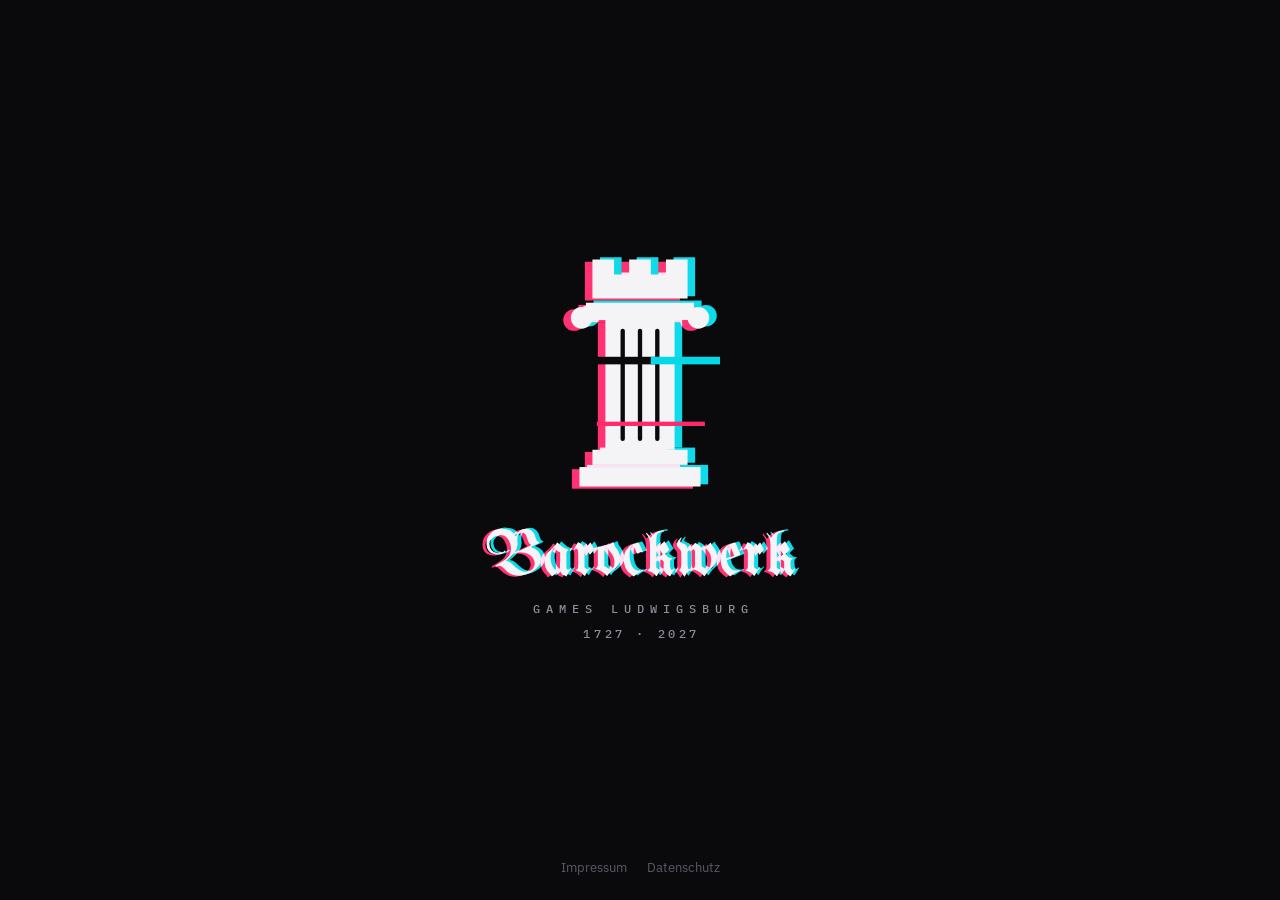
==== index.html @ cdee086d "Deploy 91ca201000a7b10483d7aea59d27f00b7362d7d7 barockwerk/website-src@91ca201000a7b10483d7aea59d27f" ====
<!DOCTYPE html><html lang="de"><head><meta charset="utf-8"><meta name="viewport" content="width=device-width, initial-scale=1"><title>Barockwerk · Strategie mit Schnörkel</title><meta name="description" content="Barockwerk ist ein Indie-Studio aus Ludwigsburg für rundenbasierte Hex-Strategie."><link rel="canonical" href="https://barockwerk.de/"><link rel="icon" href="/favicon.svg" type="image/svg+xml"><link rel="alternate" type="application/rss+xml" title="Barockwerk Devlog" href="/devlog/rss.xml"><meta name="theme-color" content="#0A0A0C"><meta name="robots" content="noindex"><link rel="stylesheet" href="/_astro/Base.qa3PX9eQ.css"><style>.wortmarke[data-astro-cid-2m2lo2xj]{width:auto;display:block;overflow:visible}.seite[data-astro-cid-lcdefpme]{grid-template-rows:1fr auto;min-height:100svh;display:grid}.buehne[data-astro-cid-lcdefpme]{place-items:center;padding:72px 16px 48px;display:grid}.logo[data-astro-cid-lcdefpme]{flex-direction:column;align-items:center;gap:18px;display:flex}.turm[data-astro-cid-lcdefpme]{width:clamp(110px,32vw,160px);height:auto}.titel[data-astro-cid-lcdefpme]{margin:0;padding-block:6px}.games[data-astro-cid-lcdefpme],.jahre[data-astro-cid-lcdefpme]{letter-spacing:.5em;color:var(--rauchgrau);margin-right:-.5em;font-size:12px}.jahre[data-astro-cid-lcdefpme]{letter-spacing:.3em;margin-top:-8px;margin-right:-.3em}.rechtliches[data-astro-cid-lcdefpme]{justify-content:center;gap:20px;padding:0 16px 24px;font-size:13px;display:flex}.rechtliches[data-astro-cid-lcdefpme] a[data-astro-cid-lcdefpme]{color:#5a5a66;text-decoration:none}.rechtliches[data-astro-cid-lcdefpme] a[data-astro-cid-lcdefpme]:hover{color:var(--rauchgrau)}
</style></head><body><div class="seite" data-astro-cid-lcdefpme><main class="buehne" data-astro-cid-lcdefpme><div class="logo" data-astro-cid-lcdefpme><svg class="turm" width="160" height="262" viewBox="-74 -126 148 242" aria-hidden="true"><defs><g id="turm-primaer"><path d="M-44,-110 h20 v14 h14 v-14 h20 v14 h14 v-14 h20 v36 h-88 z"></path><rect x="-50" y="-70" width="100" height="16"></rect><circle cx="-54" cy="-56" r="10"></circle><circle cx="54" cy="-56" r="10"></circle><rect x="-32" y="-54" width="64" height="120"></rect><rect x="-44" y="66" width="88" height="14"></rect><rect x="-56" y="82" width="112" height="18"></rect></g></defs><use href="#turm-primaer" fill="#FF2A6D" transform="translate(-7 2)" style="mix-blend-mode: screen"></use><use href="#turm-primaer" fill="#05D9E8" transform="translate(7 -2)" style="mix-blend-mode: screen"></use><use href="#turm-primaer" fill="#F4F4F6"></use><path d="M-16,-44 V56 M0,-44 V56 M16,-44 V56" stroke="#0A0A0C" stroke-width="4" stroke-linecap="round"></path><rect x="-74" y="-20" width="90" height="7" fill="#0A0A0C"></rect><rect x="10" y="-20" width="64" height="7" fill="#05D9E8"></rect><rect x="-40" y="40" width="100" height="4" fill="#FF2A6D"></rect></svg><h1 class="titel" data-astro-cid-lcdefpme><svg class="wortmarke" viewBox="-20 -1502 9944 1571" style="height: calc(clamp(44px, 14vw, 64px) * 0.76708984375); aspect-ratio: 9944 / 1571" role="img" aria-label="Barockwerk" data-astro-cid-2m2lo2xj><defs data-astro-cid-2m2lo2xj><g id="wortmarke-pfade" transform="scale(1 -1)" data-astro-cid-2m2lo2xj><path d="M387 286Q378 281 368.5 276.5Q359 272 352 269Q346 266 342 266Q320 266 320 289Q320 301 331 308Q489 395 651.5 519.0Q814 643 813 857Q812 991 723.0 1133.0Q634 1275 453 1275Q330 1275 225.0 1188.5Q120 1102 120 995Q120 884 184.0 801.0Q248 718 389 697Q502 694 571 744Q580 751 592.5 765.5Q605 780 617 780Q632 780 636.0 767.0Q640 754 631 745Q608 720 566 694Q500 652 415 652Q188 649 101.0 763.5Q14 878 31.0 1058.0Q48 1238 195.5 1364.0Q343 1490 536 1482Q701 1475 800.0 1411.0Q899 1347 951 1250Q956 1239 967 1241Q979 1241 981 1253Q1009 1354 1086.5 1416.0Q1164 1478 1284 1478Q1399 1478 1485.0 1404.5Q1571 1331 1610 1166Q1639 1057 1691 1059Q1712 1059 1715.5 1042.5Q1719 1026 1699 1016L1473 911Q1462 905 1464 894Q1465 883 1477 880Q1596 853 1686.5 750.5Q1777 648 1777 501Q1773 270 1473 93Q1308 -3 1155.0 -20.0Q1002 -37 867 10Q713 64 603.5 191.5Q494 319 387 286ZM1049 758 1439 942Q1448 949 1448 956Q1448 966 1440 971Q1372 1011 1338 1144Q1311 1242 1270.0 1303.0Q1229 1364 1150 1356Q1044 1332 1025.5 1242.0Q1007 1152 1020 1037Q1042 852 916.0 702.5Q790 553 649 449Q739 450 836 357Q904 290 977.5 233.0Q1051 176 1133 138Q1236 89 1339.0 100.5Q1442 112 1516 208Q1570 278 1571.5 371.5Q1573 465 1501.5 560.0Q1430 655 1323.5 690.0Q1217 725 1058 715Q1036 714 1032.5 731.5Q1029 749 1049 758Z" data-astro-cid-2m2lo2xj></path><path d="M2364 141Q2313 102 2252.0 55.5Q2191 9 2139 -30Q2121 -44 2110.5 -42.0Q2100 -40 2102 -24Q2102 -3 2040 56Q1877 209 1883 454Q1889 664 2078 809Q2136 853 2186.5 902.0Q2237 951 2276 1021Q2292 1052 2320 1023Q2472 851 2624 820Q2672 811 2634 782Q2587 748 2583 698V696L2586 239Q2586 193 2619.5 176.0Q2653 159 2692 202Q2707 219 2720.5 210.5Q2734 202 2721 180Q2685 126 2651.5 74.0Q2618 22 2595 -34L2594 -35Q2580 -58 2560 -35Q2549 -23 2534 -19Q2420 6 2390 132Q2388 138 2380 144Q2371 145 2364 141ZM2375 730Q2313 747 2230 826Q2190 874 2166 835Q2060 677 2083 486Q2115 213 2275 149Q2276 149 2277 148Q2318 135 2376 197Q2380 203 2380 208Q2379 223 2379 255L2388 714Q2388 726 2375 730Z" data-astro-cid-2m2lo2xj></path><path d="M3165 750 3164 265Q3164 233 3180 224L3252 182Q3275 168 3322 231Q3332 244 3347.0 236.5Q3362 229 3347 211Q3242 94 3186 -19Q3169 -42 3149 -19Q3093 46 3044.5 80.0Q2996 114 2902 136Q2884 141 2884.0 152.0Q2884 163 2897 168Q2964 179 2963 283V706Q2963 808 2925 831Q2881 860 2853 810Q2842 789 2828.0 800.0Q2814 811 2829 835Q2858 881 2884.5 929.0Q2911 977 2939 1025Q2956 1055 2984 1036Q3131 965 3160 856Q3163 846 3172.0 843.5Q3181 841 3188 850L3342 1027Q3348 1033 3356.0 1032.5Q3364 1032 3369 1024L3474 823Q3478 814 3472 806L3352 662Q3345 655 3336.5 656.0Q3328 657 3325 665L3244 815Q3240 821 3231.5 822.5Q3223 824 3216 817L3169 760Q3165 756 3165 750Z" data-astro-cid-2m2lo2xj></path><path d="M3904 -18Q3889 -43 3867 -18Q3757 119 3533 188Q3515 193 3515.5 204.0Q3516 215 3527 220Q3591 242 3591 353L3588 863Q3588 874 3586.0 880.5Q3584 887 3587.5 892.5Q3591 898 3601 899Q3867 921 4074 1044Q4083 1049 4090.5 1047.0Q4098 1045 4099 1033Q4116 925 4205 821Q4254 761 4286.5 657.0Q4319 553 4312 484Q4302 403 4259.0 338.5Q4216 274 4161 220Q4096 156 4021.0 112.0Q3946 68 3904 -18ZM3795 876 3799 300Q3799 285 3811 279L3988 169Q4014 152 4036 179Q4131 281 4122 424Q4120 513 4087.5 583.0Q4055 653 4007 707Q3929 786 3888 903Q3886 908 3879.0 911.5Q3872 915 3866 912Q3836 901 3806 893Q3795 889 3795 876Z" data-astro-cid-2m2lo2xj></path><path d="M4703 -29Q4701 -5 4677.5 7.0Q4654 19 4638 31Q4523 109 4475.5 221.5Q4428 334 4422 460Q4410 745 4576 894Q4635 947 4712.0 980.5Q4789 1014 4870 1035Q4892 1039 4907 1010L5024 774Q5038 745 5017 741Q4943 730 4882 689Q4854 671 4836 707L4732 923Q4722 944 4696 929Q4630 890 4612.0 743.0Q4594 596 4620 473Q4667 242 4783.0 177.0Q4899 112 5015 157Q5030 164 5038 155Q5046 142 5033 136Q4952 95 4878.5 52.0Q4805 9 4747 -38Q4738 -44 4720.5 -42.0Q4703 -40 4703 -29Z" data-astro-cid-2m2lo2xj></path><path d="M5141 1314Q5128 1328 5140.5 1341.0Q5153 1354 5172 1336Q5195 1308 5219.5 1276.0Q5244 1244 5261 1210Q5266 1200 5275.5 1200.0Q5285 1200 5290 1208Q5349 1308 5454.0 1369.5Q5559 1431 5681 1427Q5704 1426 5705.0 1407.5Q5706 1389 5681 1389Q5582 1389 5522.5 1332.0Q5463 1275 5463 1124L5462 258Q5462 226 5477 217L5549 176Q5574 167 5618 224Q5629 239 5645.0 230.5Q5661 222 5644 204Q5539 87 5483 -26Q5471 -47 5447 -26Q5398 37 5346.0 73.5Q5294 110 5200 129Q5184 131 5183.5 143.5Q5183 156 5194 161Q5219 170 5239.5 194.5Q5260 219 5260 276L5259 948Q5259 1092 5228.0 1175.0Q5197 1258 5141 1314Z" data-astro-cid-2m2lo2xj></path><path d="M5418,869 L5458,869 L5495,858 L5703,1061 Q5711,1068 5732,1067 Q5739,1058 5739,1058 L5881,826 Q5886,816 5878,807 L5716,641 Q5707,633 5684,636 L5570,817 Q5565,824 5542,828 L5533,820 L5464,754 L5418,754Z" data-astro-cid-2m2lo2xj></path><path d="M5434,512 L5459,512 Q5461,501 5477,497 Q5485,503 5485,503 Q5540,549 5656,651 Q5677,694 5677,694 Q5688,720 5713,693 Q5773,630 5858,556 Q5960,538 5960,538 Q5978,534 5979,511 Q5966,507 5966,507 Q5940,497 5900,448 Q5900,391 5900,391 L5900,285 L5698,285 L5698,410 Q5698,440 5683,449 L5597,521 Q5586,529 5574,522 L5470,441 L5434,441Z" data-astro-cid-2m2lo2xj></path><path d="M5900,300 Q5900,196 5938,173 Q5982,146 6009,195 Q6020,214 6049,193 Q6034,169 6034,169 Q6004,122 5951,27 Q5924,-20 5924,-20 Q5906,-48 5879,-33 Q5697,55 5697,228 L5698,300Z" data-astro-cid-2m2lo2xj></path><path d="M6920 849Q6981 882 7054.5 927.0Q7128 972 7176 1018Q7211 1055 7218 1005Q7222 968 7249.5 939.0Q7277 910 7299 882Q7417 729 7406 563Q7395 389 7292 284Q7249 239 7197.0 197.5Q7145 156 7098.0 98.0Q7051 40 7017 -27Q7004 -54 6980 -27Q6872 109 6645 179Q6630 186 6630.0 196.5Q6630 207 6640 211Q6704 233 6703 344Q6703 443 6700.5 542.5Q6698 642 6701 741V742Q6699 773 6669 810Q6622 872 6574 834L6466 752Q6460 746 6460 738Q6460 642 6461.0 545.5Q6462 449 6462 353Q6462 195 6524 167Q6530 162 6530.0 153.5Q6530 145 6524 141Q6426 70 6376 -40Q6369 -50 6361.0 -49.0Q6353 -48 6347 -40Q6292 71 6196 140Q6188 144 6188.0 153.0Q6188 162 6196 167Q6261 197 6261 353V539Q6261 632 6258 725Q6257 770 6235.5 794.0Q6214 818 6193 836Q6103 911 6118.5 1001.5Q6134 1092 6236 1186Q6255 1204 6268.0 1194.0Q6281 1184 6267 1170Q6223 1124 6227.5 1080.5Q6232 1037 6300 1017Q6393 988 6423.0 939.0Q6453 890 6458 826Q6458 815 6466.0 810.5Q6474 806 6485 814Q6536 857 6598.0 911.0Q6660 965 6683 1004Q6699 1033 6728 1016Q6728 1015 6730 1015Q6862 949 6897 858Q6900 849 6906.0 847.0Q6912 845 6920 849ZM6910 639Q6911 407 6912 291Q6912 276 6924 270L7078 178Q7103 165 7119 182L7137 201Q7220 322 7220 495Q7220 594 7179.0 675.5Q7138 757 7071 832Q7035 871 6958 836Q6943 829 6919 816Q6909 812 6911 800Q6911 772 6910 639Z" data-astro-cid-2m2lo2xj></path><path d="M7800 -28Q7798 -4 7774.5 8.0Q7751 20 7735 32Q7620 110 7572.5 222.5Q7525 335 7519 461Q7507 746 7673 895Q7732 948 7809.0 981.5Q7886 1015 7967 1036Q7992 1041 8004 1011L8148 673Q8158 646 8141 639H8139L7729 480Q7717 474 7719 461Q7768 239 7883.0 176.5Q7998 114 8112 158Q8132 167 8137.5 155.0Q8143 143 8130 137Q8049 96 7975.5 53.0Q7902 10 7844 -37Q7835 -43 7817.5 -41.0Q7800 -39 7800 -28ZM7707 537Q7708 529 7714.0 524.5Q7720 520 7729 524L7942 604Q7957 610 7951 625L7829 924Q7820 946 7793 930Q7735 896 7714.0 775.0Q7693 654 7707 537Z" data-astro-cid-2m2lo2xj></path><path d="M8593 750 8592 265Q8592 233 8608 224L8680 182Q8703 168 8750 231Q8760 244 8775.0 236.5Q8790 229 8775 211Q8670 94 8614 -19Q8597 -42 8577 -19Q8521 46 8472.5 80.0Q8424 114 8330 136Q8312 141 8312.0 152.0Q8312 163 8325 168Q8392 179 8391 283V706Q8391 808 8353 831Q8309 860 8281 810Q8270 789 8256.0 800.0Q8242 811 8257 835Q8286 881 8312.5 929.0Q8339 977 8367 1025Q8384 1055 8412 1036Q8559 965 8588 856Q8591 846 8600.0 843.5Q8609 841 8616 850L8770 1027Q8776 1033 8784.0 1032.5Q8792 1032 8797 1024L8902 823Q8906 814 8900 806L8780 662Q8773 655 8764.5 656.0Q8756 657 8753 665L8672 815Q8668 821 8659.5 822.5Q8651 824 8644 817L8597 760Q8593 756 8593 750Z" data-astro-cid-2m2lo2xj></path><path d="M8996 1314Q8983 1328 8995.5 1341.0Q9008 1354 9027 1336Q9050 1308 9074.5 1276.0Q9099 1244 9116 1210Q9121 1200 9130.5 1200.0Q9140 1200 9145 1208Q9204 1308 9309.0 1369.5Q9414 1431 9536 1427Q9559 1426 9560.0 1407.5Q9561 1389 9536 1389Q9437 1389 9377.5 1332.0Q9318 1275 9318 1124L9317 258Q9317 226 9332 217L9404 176Q9429 167 9473 224Q9484 239 9500.0 230.5Q9516 222 9499 204Q9394 87 9338 -26Q9326 -47 9302 -26Q9253 37 9201.0 73.5Q9149 110 9055 129Q9039 131 9038.5 143.5Q9038 156 9049 161Q9074 170 9094.5 194.5Q9115 219 9115 276L9114 948Q9114 1092 9083.0 1175.0Q9052 1258 8996 1314Z" data-astro-cid-2m2lo2xj></path><path d="M9273,869 L9313,869 L9350,858 L9558,1061 Q9566,1068 9587,1067 Q9594,1058 9594,1058 L9736,826 Q9741,816 9733,807 L9571,641 Q9562,633 9539,636 L9425,817 Q9420,824 9397,828 L9388,820 L9319,754 L9273,754Z" data-astro-cid-2m2lo2xj></path><path d="M9289,512 L9314,512 Q9316,501 9332,497 Q9340,503 9340,503 Q9395,549 9511,651 Q9532,694 9532,694 Q9543,720 9568,693 Q9628,630 9713,556 Q9815,538 9815,538 Q9833,534 9834,511 Q9821,507 9821,507 Q9795,497 9755,448 Q9755,391 9755,391 L9755,285 L9553,285 L9553,410 Q9553,440 9538,449 L9452,521 Q9441,529 9429,522 L9325,441 L9289,441Z" data-astro-cid-2m2lo2xj></path><path d="M9755,300 Q9755,196 9793,173 Q9837,146 9864,195 Q9875,214 9904,193 Q9889,169 9889,169 Q9859,122 9806,27 Q9779,-20 9779,-20 Q9761,-48 9734,-33 Q9552,55 9552,228 L9553,300Z" data-astro-cid-2m2lo2xj></path></g></defs><use href="#wortmarke-pfade" fill="#FF2A6D" x="-128" y="32" style="mix-blend-mode: screen" data-astro-cid-2m2lo2xj></use><use href="#wortmarke-pfade" fill="#05D9E8" x="128" y="-32" style="mix-blend-mode: screen" data-astro-cid-2m2lo2xj></use><use href="#wortmarke-pfade" fill="#F4F4F6" data-astro-cid-2m2lo2xj></use></svg><span class="sr-only" data-astro-cid-lcdefpme>Games Ludwigsburg</span></h1><div class="ui games" aria-hidden="true" data-astro-cid-lcdefpme>Games Ludwigsburg</div><div class="ui jahre" data-astro-cid-lcdefpme>1727 · 2027</div></div></main><footer class="rechtliches" data-astro-cid-lcdefpme><a href="https://chartmann.com/impressum" data-astro-cid-lcdefpme>Impressum</a><a href="https://chartmann.com/datenschutz" data-astro-cid-lcdefpme>Datenschutz</a></footer></div></body></html>
---- _astro/Base.qa3PX9eQ.css ----
@font-face{font-family:IBM Plex Sans;font-style:normal;font-display:swap;font-weight:400;src:url(/_astro/ibm-plex-sans-latin-400-normal.CDDApCn2.woff2)format("woff2"),url(/_astro/ibm-plex-sans-latin-400-normal.CYLoc0-x.woff)format("woff")}@font-face{font-family:IBM Plex Sans;font-style:normal;font-display:swap;font-weight:400;src:url(/_astro/ibm-plex-sans-latin-ext-400-normal.C5H60-Va.woff2)format("woff2"),url(/_astro/ibm-plex-sans-latin-ext-400-normal.RBey6euL.woff)format("woff")}@font-face{font-family:IBM Plex Sans;font-style:normal;font-display:swap;font-weight:600;src:url(/_astro/ibm-plex-sans-latin-600-normal.CuJfVYMP.woff2)format("woff2"),url(/_astro/ibm-plex-sans-latin-600-normal.Cu4Hd6ag.woff)format("woff")}@font-face{font-family:IBM Plex Sans;font-style:normal;font-display:swap;font-weight:600;src:url(/_astro/ibm-plex-sans-latin-ext-600-normal.DOrvGEcy.woff2)format("woff2"),url(/_astro/ibm-plex-sans-latin-ext-600-normal.DIrixKbi.woff)format("woff")}@font-face{font-family:IBM Plex Mono;font-style:normal;font-display:swap;font-weight:500;src:url(/_astro/ibm-plex-mono-latin-500-normal.DSY6xOcd.woff2)format("woff2"),url(/_astro/ibm-plex-mono-latin-500-normal.CB9ihrfo.woff)format("woff")}@font-face{font-family:IBM Plex Mono;font-style:normal;font-display:swap;font-weight:500;src:url(/_astro/ibm-plex-mono-latin-ext-500-normal.CAhNIIs5.woff2)format("woff2"),url(/_astro/ibm-plex-mono-latin-ext-500-normal.CZ70TYgx.woff)format("woff")}@font-face{font-family:UnifrakturMaguntia;font-style:normal;font-display:swap;font-weight:400;src:url(/_astro/unifrakturmaguntia-latin-400-normal.ColWi6tl.woff2)format("woff2"),url(/_astro/unifrakturmaguntia-latin-400-normal.BmHZTSVP.woff)format("woff")}:root{--nachtsaal:#0a0a0c;--gewoelbe:#16161b;--gewoelbe-tief:#111116;--kerzenweiss:#f4f4f6;--rauchgrau:#8c8c99;--kardinal:#ff2a6d;--spiegelsaal:#05d9e8;--text-2:#c9c9d2;--text-3:#a9a9b6;--linie:#2b2b33;--linie-hell:#3a3a44;--font-display:"UnifrakturMaguntia", serif;--font-text:"IBM Plex Sans", system-ui, sans-serif;--font-ui:"IBM Plex Mono", ui-monospace, monospace;color-scheme:dark}*,:before,:after{box-sizing:border-box}html{scroll-behavior:smooth}@media (prefers-reduced-motion:reduce){html{scroll-behavior:auto}}body{background:var(--nachtsaal);color:var(--kerzenweiss);font-family:var(--font-text);margin:0;overflow-x:hidden}a{color:var(--spiegelsaal)}a:hover{color:#7ff0f8}:focus-visible{outline:2px solid var(--spiegelsaal);outline-offset:3px}.wrap{max-width:1200px;margin:0 auto;padding-inline:24px}.ui{font-family:var(--font-ui);letter-spacing:.15em;text-transform:uppercase;font-weight:500}.kicker{letter-spacing:.3em;font-size:13px}.display{font-family:var(--font-display);margin:0;font-weight:400;line-height:1}.glitch{text-shadow:-5px 2px #ff2a6dd9,5px -2px #05d9e8d9}.glitch-leicht{text-shadow:-3px 1px #ff2a6dd9}.btn{cursor:pointer;border:0;border-radius:8px;padding:16px 24px;font-size:14px;text-decoration:none;display:inline-block}.btn-kardinal{color:var(--nachtsaal);background:var(--kardinal);box-shadow:4px -2px 0 var(--spiegelsaal)}.btn-spiegel{color:var(--nachtsaal);background:var(--spiegelsaal)}.btn-rahmen{color:var(--kerzenweiss);box-shadow:inset 0 0 0 1px #4a4a55}.btn-kardinal:hover,.btn-spiegel:hover{color:var(--nachtsaal);filter:brightness(1.1)}.btn-rahmen:hover{color:var(--kerzenweiss);box-shadow:inset 0 0 0 1px var(--rauchgrau)}.sr-only{clip:rect(0 0 0 0);white-space:nowrap;border:0;width:1px;height:1px;margin:-1px;padding:0;position:absolute;overflow:hidden}.prosa{color:var(--text-2);max-width:70ch;font-size:17px;line-height:1.7}.prosa h2,.prosa h3{color:var(--kerzenweiss);margin-top:2em;font-weight:600;line-height:1.3}.prosa code{font-family:var(--font-ui);font-size:.9em}.kopf[data-astro-cid-nen7h5rs]{box-shadow:inset 0 -1px #24242c}.kopf-innen[data-astro-cid-nen7h5rs]{flex-wrap:wrap;justify-content:space-between;align-items:center;gap:16px;padding-block:18px;display:flex}.marke[data-astro-cid-nen7h5rs]{color:var(--kerzenweiss);align-items:center;gap:12px;text-decoration:none;display:flex}.wortmarke[data-astro-cid-nen7h5rs]{font-family:var(--font-display);font-size:28px;line-height:1}nav[data-astro-cid-nen7h5rs]{flex-wrap:wrap;gap:24px;font-size:13px;display:flex}nav[data-astro-cid-nen7h5rs] a[data-astro-cid-nen7h5rs]{color:var(--text-2);text-decoration:none}nav[data-astro-cid-nen7h5rs] a[data-astro-cid-nen7h5rs]:hover{color:var(--kerzenweiss)}.zinnen[data-astro-cid-jo6i4kqk]{display:block}.fuss[data-astro-cid-jo6i4kqk]{background:var(--gewoelbe)}.fuss-innen[data-astro-cid-jo6i4kqk]{color:var(--text-3);flex-wrap:wrap;justify-content:space-between;align-items:center;gap:20px;padding-block:32px 44px;font-size:14px;display:flex}.wortmarke[data-astro-cid-jo6i4kqk]{font-family:var(--font-display);color:var(--kerzenweiss);font-size:24px}.mail[data-astro-cid-jo6i4kqk]{color:var(--text-3);font-size:12px;text-decoration:none}nav[data-astro-cid-jo6i4kqk]{gap:20px;display:flex}nav[data-astro-cid-jo6i4kqk] a[data-astro-cid-jo6i4kqk]{text-decoration:none}
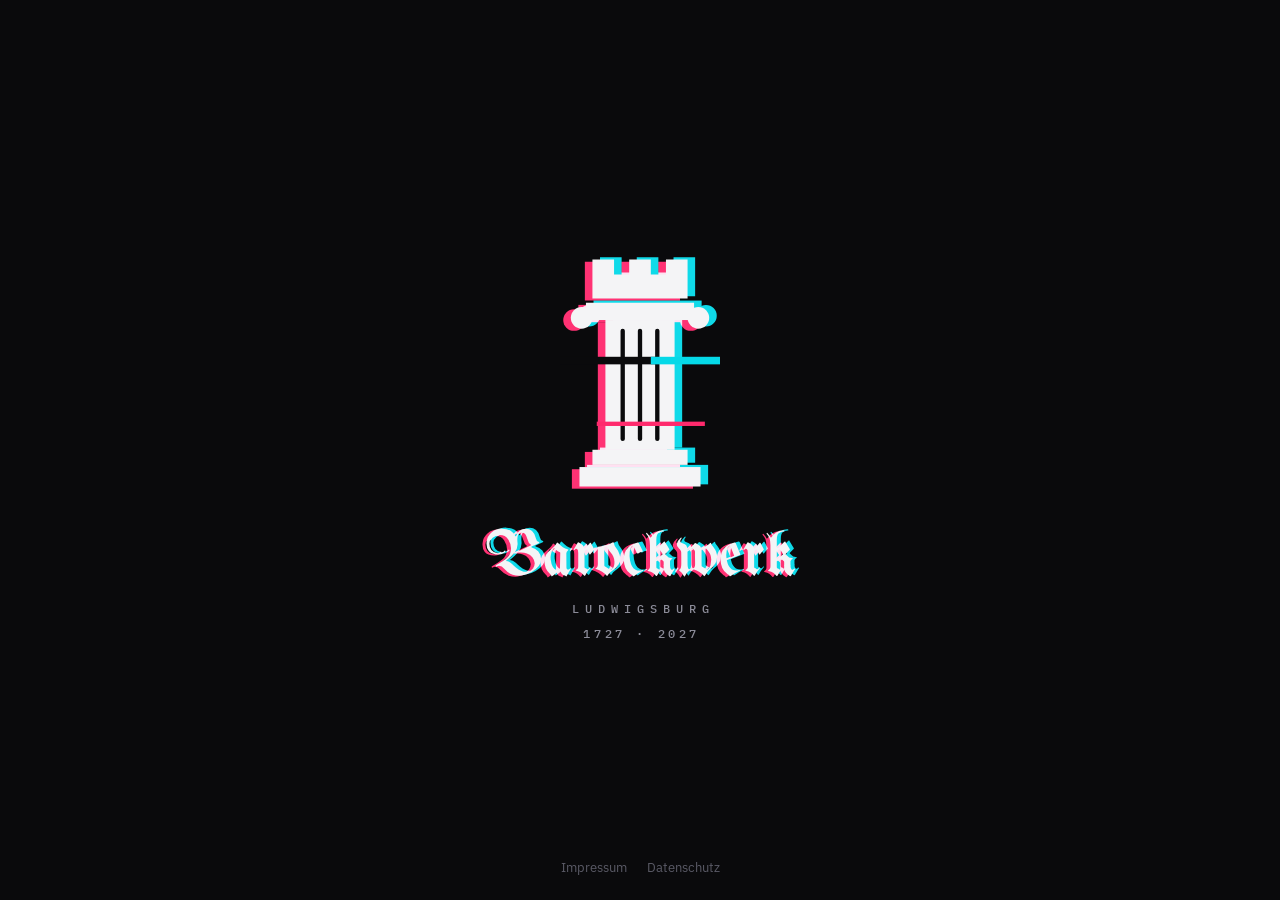
==== commit 5b4e7c46: "Deploy d65b2647295342fcee73351ed5eda5b307416fd3 barockwerk/website-src@d65b2647295342fcee73351ed5eda" ====
--- a/index.html
+++ b/index.html
@@ -1,2 +1,2 @@
-<!DOCTYPE html><html lang="de"><head><meta charset="utf-8"><meta name="viewport" content="width=device-width, initial-scale=1"><title>Barockwerk · Strategie mit Schnörkel</title><meta name="description" content="Barockwerk ist ein Indie-Studio aus Ludwigsburg für rundenbasierte Hex-Strategie."><link rel="canonical" href="https://barockwerk.de/"><link rel="icon" href="/favicon.svg" type="image/svg+xml"><link rel="alternate" type="application/rss+xml" title="Barockwerk Devlog" href="/devlog/rss.xml"><meta name="theme-color" content="#0A0A0C"><meta name="robots" content="noindex"><link rel="stylesheet" href="/_astro/Base.qa3PX9eQ.css"><style>.wortmarke[data-astro-cid-2m2lo2xj]{width:auto;display:block;overflow:visible}.seite[data-astro-cid-lcdefpme]{grid-template-rows:1fr auto;min-height:100svh;display:grid}.buehne[data-astro-cid-lcdefpme]{place-items:center;padding:72px 16px 48px;display:grid}.logo[data-astro-cid-lcdefpme]{flex-direction:column;align-items:center;gap:18px;display:flex}.turm[data-astro-cid-lcdefpme]{width:clamp(110px,32vw,160px);height:auto}.titel[data-astro-cid-lcdefpme]{margin:0;padding-block:6px}.games[data-astro-cid-lcdefpme],.jahre[data-astro-cid-lcdefpme]{letter-spacing:.5em;color:var(--rauchgrau);margin-right:-.5em;font-size:12px}.jahre[data-astro-cid-lcdefpme]{letter-spacing:.3em;margin-top:-8px;margin-right:-.3em}.rechtliches[data-astro-cid-lcdefpme]{justify-content:center;gap:20px;padding:0 16px 24px;font-size:13px;display:flex}.rechtliches[data-astro-cid-lcdefpme] a[data-astro-cid-lcdefpme]{color:#5a5a66;text-decoration:none}.rechtliches[data-astro-cid-lcdefpme] a[data-astro-cid-lcdefpme]:hover{color:var(--rauchgrau)}
-</style></head><body><div class="seite" data-astro-cid-lcdefpme><main class="buehne" data-astro-cid-lcdefpme><div class="logo" data-astro-cid-lcdefpme><svg class="turm" width="160" height="262" viewBox="-74 -126 148 242" aria-hidden="true"><defs><g id="turm-primaer"><path d="M-44,-110 h20 v14 h14 v-14 h20 v14 h14 v-14 h20 v36 h-88 z"></path><rect x="-50" y="-70" width="100" height="16"></rect><circle cx="-54" cy="-56" r="10"></circle><circle cx="54" cy="-56" r="10"></circle><rect x="-32" y="-54" width="64" height="120"></rect><rect x="-44" y="66" width="88" height="14"></rect><rect x="-56" y="82" width="112" height="18"></rect></g></defs><use href="#turm-primaer" fill="#FF2A6D" transform="translate(-7 2)" style="mix-blend-mode: screen"></use><use href="#turm-primaer" fill="#05D9E8" transform="translate(7 -2)" style="mix-blend-mode: screen"></use><use href="#turm-primaer" fill="#F4F4F6"></use><path d="M-16,-44 V56 M0,-44 V56 M16,-44 V56" stroke="#0A0A0C" stroke-width="4" stroke-linecap="round"></path><rect x="-74" y="-20" width="90" height="7" fill="#0A0A0C"></rect><rect x="10" y="-20" width="64" height="7" fill="#05D9E8"></rect><rect x="-40" y="40" width="100" height="4" fill="#FF2A6D"></rect></svg><h1 class="titel" data-astro-cid-lcdefpme><svg class="wortmarke" viewBox="-20 -1502 9944 1571" style="height: calc(clamp(44px, 14vw, 64px) * 0.76708984375); aspect-ratio: 9944 / 1571" role="img" aria-label="Barockwerk" data-astro-cid-2m2lo2xj><defs data-astro-cid-2m2lo2xj><g id="wortmarke-pfade" transform="scale(1 -1)" data-astro-cid-2m2lo2xj><path d="M387 286Q378 281 368.5 276.5Q359 272 352 269Q346 266 342 266Q320 266 320 289Q320 301 331 308Q489 395 651.5 519.0Q814 643 813 857Q812 991 723.0 1133.0Q634 1275 453 1275Q330 1275 225.0 1188.5Q120 1102 120 995Q120 884 184.0 801.0Q248 718 389 697Q502 694 571 744Q580 751 592.5 765.5Q605 780 617 780Q632 780 636.0 767.0Q640 754 631 745Q608 720 566 694Q500 652 415 652Q188 649 101.0 763.5Q14 878 31.0 1058.0Q48 1238 195.5 1364.0Q343 1490 536 1482Q701 1475 800.0 1411.0Q899 1347 951 1250Q956 1239 967 1241Q979 1241 981 1253Q1009 1354 1086.5 1416.0Q1164 1478 1284 1478Q1399 1478 1485.0 1404.5Q1571 1331 1610 1166Q1639 1057 1691 1059Q1712 1059 1715.5 1042.5Q1719 1026 1699 1016L1473 911Q1462 905 1464 894Q1465 883 1477 880Q1596 853 1686.5 750.5Q1777 648 1777 501Q1773 270 1473 93Q1308 -3 1155.0 -20.0Q1002 -37 867 10Q713 64 603.5 191.5Q494 319 387 286ZM1049 758 1439 942Q1448 949 1448 956Q1448 966 1440 971Q1372 1011 1338 1144Q1311 1242 1270.0 1303.0Q1229 1364 1150 1356Q1044 1332 1025.5 1242.0Q1007 1152 1020 1037Q1042 852 916.0 702.5Q790 553 649 449Q739 450 836 357Q904 290 977.5 233.0Q1051 176 1133 138Q1236 89 1339.0 100.5Q1442 112 1516 208Q1570 278 1571.5 371.5Q1573 465 1501.5 560.0Q1430 655 1323.5 690.0Q1217 725 1058 715Q1036 714 1032.5 731.5Q1029 749 1049 758Z" data-astro-cid-2m2lo2xj></path><path d="M2364 141Q2313 102 2252.0 55.5Q2191 9 2139 -30Q2121 -44 2110.5 -42.0Q2100 -40 2102 -24Q2102 -3 2040 56Q1877 209 1883 454Q1889 664 2078 809Q2136 853 2186.5 902.0Q2237 951 2276 1021Q2292 1052 2320 1023Q2472 851 2624 820Q2672 811 2634 782Q2587 748 2583 698V696L2586 239Q2586 193 2619.5 176.0Q2653 159 2692 202Q2707 219 2720.5 210.5Q2734 202 2721 180Q2685 126 2651.5 74.0Q2618 22 2595 -34L2594 -35Q2580 -58 2560 -35Q2549 -23 2534 -19Q2420 6 2390 132Q2388 138 2380 144Q2371 145 2364 141ZM2375 730Q2313 747 2230 826Q2190 874 2166 835Q2060 677 2083 486Q2115 213 2275 149Q2276 149 2277 148Q2318 135 2376 197Q2380 203 2380 208Q2379 223 2379 255L2388 714Q2388 726 2375 730Z" data-astro-cid-2m2lo2xj></path><path d="M3165 750 3164 265Q3164 233 3180 224L3252 182Q3275 168 3322 231Q3332 244 3347.0 236.5Q3362 229 3347 211Q3242 94 3186 -19Q3169 -42 3149 -19Q3093 46 3044.5 80.0Q2996 114 2902 136Q2884 141 2884.0 152.0Q2884 163 2897 168Q2964 179 2963 283V706Q2963 808 2925 831Q2881 860 2853 810Q2842 789 2828.0 800.0Q2814 811 2829 835Q2858 881 2884.5 929.0Q2911 977 2939 1025Q2956 1055 2984 1036Q3131 965 3160 856Q3163 846 3172.0 843.5Q3181 841 3188 850L3342 1027Q3348 1033 3356.0 1032.5Q3364 1032 3369 1024L3474 823Q3478 814 3472 806L3352 662Q3345 655 3336.5 656.0Q3328 657 3325 665L3244 815Q3240 821 3231.5 822.5Q3223 824 3216 817L3169 760Q3165 756 3165 750Z" data-astro-cid-2m2lo2xj></path><path d="M3904 -18Q3889 -43 3867 -18Q3757 119 3533 188Q3515 193 3515.5 204.0Q3516 215 3527 220Q3591 242 3591 353L3588 863Q3588 874 3586.0 880.5Q3584 887 3587.5 892.5Q3591 898 3601 899Q3867 921 4074 1044Q4083 1049 4090.5 1047.0Q4098 1045 4099 1033Q4116 925 4205 821Q4254 761 4286.5 657.0Q4319 553 4312 484Q4302 403 4259.0 338.5Q4216 274 4161 220Q4096 156 4021.0 112.0Q3946 68 3904 -18ZM3795 876 3799 300Q3799 285 3811 279L3988 169Q4014 152 4036 179Q4131 281 4122 424Q4120 513 4087.5 583.0Q4055 653 4007 707Q3929 786 3888 903Q3886 908 3879.0 911.5Q3872 915 3866 912Q3836 901 3806 893Q3795 889 3795 876Z" data-astro-cid-2m2lo2xj></path><path d="M4703 -29Q4701 -5 4677.5 7.0Q4654 19 4638 31Q4523 109 4475.5 221.5Q4428 334 4422 460Q4410 745 4576 894Q4635 947 4712.0 980.5Q4789 1014 4870 1035Q4892 1039 4907 1010L5024 774Q5038 745 5017 741Q4943 730 4882 689Q4854 671 4836 707L4732 923Q4722 944 4696 929Q4630 890 4612.0 743.0Q4594 596 4620 473Q4667 242 4783.0 177.0Q4899 112 5015 157Q5030 164 5038 155Q5046 142 5033 136Q4952 95 4878.5 52.0Q4805 9 4747 -38Q4738 -44 4720.5 -42.0Q4703 -40 4703 -29Z" data-astro-cid-2m2lo2xj></path><path d="M5141 1314Q5128 1328 5140.5 1341.0Q5153 1354 5172 1336Q5195 1308 5219.5 1276.0Q5244 1244 5261 1210Q5266 1200 5275.5 1200.0Q5285 1200 5290 1208Q5349 1308 5454.0 1369.5Q5559 1431 5681 1427Q5704 1426 5705.0 1407.5Q5706 1389 5681 1389Q5582 1389 5522.5 1332.0Q5463 1275 5463 1124L5462 258Q5462 226 5477 217L5549 176Q5574 167 5618 224Q5629 239 5645.0 230.5Q5661 222 5644 204Q5539 87 5483 -26Q5471 -47 5447 -26Q5398 37 5346.0 73.5Q5294 110 5200 129Q5184 131 5183.5 143.5Q5183 156 5194 161Q5219 170 5239.5 194.5Q5260 219 5260 276L5259 948Q5259 1092 5228.0 1175.0Q5197 1258 5141 1314Z" data-astro-cid-2m2lo2xj></path><path d="M5418,869 L5458,869 L5495,858 L5703,1061 Q5711,1068 5732,1067 Q5739,1058 5739,1058 L5881,826 Q5886,816 5878,807 L5716,641 Q5707,633 5684,636 L5570,817 Q5565,824 5542,828 L5533,820 L5464,754 L5418,754Z" data-astro-cid-2m2lo2xj></path><path d="M5434,512 L5459,512 Q5461,501 5477,497 Q5485,503 5485,503 Q5540,549 5656,651 Q5677,694 5677,694 Q5688,720 5713,693 Q5773,630 5858,556 Q5960,538 5960,538 Q5978,534 5979,511 Q5966,507 5966,507 Q5940,497 5900,448 Q5900,391 5900,391 L5900,285 L5698,285 L5698,410 Q5698,440 5683,449 L5597,521 Q5586,529 5574,522 L5470,441 L5434,441Z" data-astro-cid-2m2lo2xj></path><path d="M5900,300 Q5900,196 5938,173 Q5982,146 6009,195 Q6020,214 6049,193 Q6034,169 6034,169 Q6004,122 5951,27 Q5924,-20 5924,-20 Q5906,-48 5879,-33 Q5697,55 5697,228 L5698,300Z" data-astro-cid-2m2lo2xj></path><path d="M6920 849Q6981 882 7054.5 927.0Q7128 972 7176 1018Q7211 1055 7218 1005Q7222 968 7249.5 939.0Q7277 910 7299 882Q7417 729 7406 563Q7395 389 7292 284Q7249 239 7197.0 197.5Q7145 156 7098.0 98.0Q7051 40 7017 -27Q7004 -54 6980 -27Q6872 109 6645 179Q6630 186 6630.0 196.5Q6630 207 6640 211Q6704 233 6703 344Q6703 443 6700.5 542.5Q6698 642 6701 741V742Q6699 773 6669 810Q6622 872 6574 834L6466 752Q6460 746 6460 738Q6460 642 6461.0 545.5Q6462 449 6462 353Q6462 195 6524 167Q6530 162 6530.0 153.5Q6530 145 6524 141Q6426 70 6376 -40Q6369 -50 6361.0 -49.0Q6353 -48 6347 -40Q6292 71 6196 140Q6188 144 6188.0 153.0Q6188 162 6196 167Q6261 197 6261 353V539Q6261 632 6258 725Q6257 770 6235.5 794.0Q6214 818 6193 836Q6103 911 6118.5 1001.5Q6134 1092 6236 1186Q6255 1204 6268.0 1194.0Q6281 1184 6267 1170Q6223 1124 6227.5 1080.5Q6232 1037 6300 1017Q6393 988 6423.0 939.0Q6453 890 6458 826Q6458 815 6466.0 810.5Q6474 806 6485 814Q6536 857 6598.0 911.0Q6660 965 6683 1004Q6699 1033 6728 1016Q6728 1015 6730 1015Q6862 949 6897 858Q6900 849 6906.0 847.0Q6912 845 6920 849ZM6910 639Q6911 407 6912 291Q6912 276 6924 270L7078 178Q7103 165 7119 182L7137 201Q7220 322 7220 495Q7220 594 7179.0 675.5Q7138 757 7071 832Q7035 871 6958 836Q6943 829 6919 816Q6909 812 6911 800Q6911 772 6910 639Z" data-astro-cid-2m2lo2xj></path><path d="M7800 -28Q7798 -4 7774.5 8.0Q7751 20 7735 32Q7620 110 7572.5 222.5Q7525 335 7519 461Q7507 746 7673 895Q7732 948 7809.0 981.5Q7886 1015 7967 1036Q7992 1041 8004 1011L8148 673Q8158 646 8141 639H8139L7729 480Q7717 474 7719 461Q7768 239 7883.0 176.5Q7998 114 8112 158Q8132 167 8137.5 155.0Q8143 143 8130 137Q8049 96 7975.5 53.0Q7902 10 7844 -37Q7835 -43 7817.5 -41.0Q7800 -39 7800 -28ZM7707 537Q7708 529 7714.0 524.5Q7720 520 7729 524L7942 604Q7957 610 7951 625L7829 924Q7820 946 7793 930Q7735 896 7714.0 775.0Q7693 654 7707 537Z" data-astro-cid-2m2lo2xj></path><path d="M8593 750 8592 265Q8592 233 8608 224L8680 182Q8703 168 8750 231Q8760 244 8775.0 236.5Q8790 229 8775 211Q8670 94 8614 -19Q8597 -42 8577 -19Q8521 46 8472.5 80.0Q8424 114 8330 136Q8312 141 8312.0 152.0Q8312 163 8325 168Q8392 179 8391 283V706Q8391 808 8353 831Q8309 860 8281 810Q8270 789 8256.0 800.0Q8242 811 8257 835Q8286 881 8312.5 929.0Q8339 977 8367 1025Q8384 1055 8412 1036Q8559 965 8588 856Q8591 846 8600.0 843.5Q8609 841 8616 850L8770 1027Q8776 1033 8784.0 1032.5Q8792 1032 8797 1024L8902 823Q8906 814 8900 806L8780 662Q8773 655 8764.5 656.0Q8756 657 8753 665L8672 815Q8668 821 8659.5 822.5Q8651 824 8644 817L8597 760Q8593 756 8593 750Z" data-astro-cid-2m2lo2xj></path><path d="M8996 1314Q8983 1328 8995.5 1341.0Q9008 1354 9027 1336Q9050 1308 9074.5 1276.0Q9099 1244 9116 1210Q9121 1200 9130.5 1200.0Q9140 1200 9145 1208Q9204 1308 9309.0 1369.5Q9414 1431 9536 1427Q9559 1426 9560.0 1407.5Q9561 1389 9536 1389Q9437 1389 9377.5 1332.0Q9318 1275 9318 1124L9317 258Q9317 226 9332 217L9404 176Q9429 167 9473 224Q9484 239 9500.0 230.5Q9516 222 9499 204Q9394 87 9338 -26Q9326 -47 9302 -26Q9253 37 9201.0 73.5Q9149 110 9055 129Q9039 131 9038.5 143.5Q9038 156 9049 161Q9074 170 9094.5 194.5Q9115 219 9115 276L9114 948Q9114 1092 9083.0 1175.0Q9052 1258 8996 1314Z" data-astro-cid-2m2lo2xj></path><path d="M9273,869 L9313,869 L9350,858 L9558,1061 Q9566,1068 9587,1067 Q9594,1058 9594,1058 L9736,826 Q9741,816 9733,807 L9571,641 Q9562,633 9539,636 L9425,817 Q9420,824 9397,828 L9388,820 L9319,754 L9273,754Z" data-astro-cid-2m2lo2xj></path><path d="M9289,512 L9314,512 Q9316,501 9332,497 Q9340,503 9340,503 Q9395,549 9511,651 Q9532,694 9532,694 Q9543,720 9568,693 Q9628,630 9713,556 Q9815,538 9815,538 Q9833,534 9834,511 Q9821,507 9821,507 Q9795,497 9755,448 Q9755,391 9755,391 L9755,285 L9553,285 L9553,410 Q9553,440 9538,449 L9452,521 Q9441,529 9429,522 L9325,441 L9289,441Z" data-astro-cid-2m2lo2xj></path><path d="M9755,300 Q9755,196 9793,173 Q9837,146 9864,195 Q9875,214 9904,193 Q9889,169 9889,169 Q9859,122 9806,27 Q9779,-20 9779,-20 Q9761,-48 9734,-33 Q9552,55 9552,228 L9553,300Z" data-astro-cid-2m2lo2xj></path></g></defs><use href="#wortmarke-pfade" fill="#FF2A6D" x="-128" y="32" style="mix-blend-mode: screen" data-astro-cid-2m2lo2xj></use><use href="#wortmarke-pfade" fill="#05D9E8" x="128" y="-32" style="mix-blend-mode: screen" data-astro-cid-2m2lo2xj></use><use href="#wortmarke-pfade" fill="#F4F4F6" data-astro-cid-2m2lo2xj></use></svg><span class="sr-only" data-astro-cid-lcdefpme>Games Ludwigsburg</span></h1><div class="ui games" aria-hidden="true" data-astro-cid-lcdefpme>Games Ludwigsburg</div><div class="ui jahre" data-astro-cid-lcdefpme>1727 · 2027</div></div></main><footer class="rechtliches" data-astro-cid-lcdefpme><a href="https://chartmann.com/impressum" data-astro-cid-lcdefpme>Impressum</a><a href="https://chartmann.com/datenschutz" data-astro-cid-lcdefpme>Datenschutz</a></footer></div></body></html>+<!DOCTYPE html><html lang="de"><head><meta charset="utf-8"><meta name="viewport" content="width=device-width, initial-scale=1"><title>Barockwerk · Strategie mit Schnörkel</title><meta name="description" content="Barockwerk ist ein Indie-Studio aus Ludwigsburg für rundenbasierte Hex-Strategie."><link rel="canonical" href="https://barockwerk.de/"><link rel="icon" href="/favicon.svg" type="image/svg+xml"><link rel="alternate" type="application/rss+xml" title="Barockwerk Devlog" href="/devlog/rss.xml"><meta name="theme-color" content="#0A0A0C"><meta name="robots" content="noindex"><link rel="stylesheet" href="/_astro/Base.qa3PX9eQ.css"><style>.wortmarke[data-astro-cid-2m2lo2xj]{width:auto;display:block;overflow:visible}.seite[data-astro-cid-lcdefpme]{grid-template-rows:1fr auto;min-height:100svh;display:grid}.buehne[data-astro-cid-lcdefpme]{place-items:center;padding:72px 16px 48px;display:grid}.logo[data-astro-cid-lcdefpme]{flex-direction:column;align-items:center;gap:18px;display:flex}.turm[data-astro-cid-lcdefpme]{width:clamp(110px,32vw,160px);height:auto}.titel[data-astro-cid-lcdefpme]{margin:0;padding-block:6px}.ort[data-astro-cid-lcdefpme],.jahre[data-astro-cid-lcdefpme]{letter-spacing:.5em;color:var(--rauchgrau);margin-right:-.5em;font-size:12px}.jahre[data-astro-cid-lcdefpme]{letter-spacing:.3em;margin-top:-8px;margin-right:-.3em}.rechtliches[data-astro-cid-lcdefpme]{justify-content:center;gap:20px;padding:0 16px 24px;font-size:13px;display:flex}.rechtliches[data-astro-cid-lcdefpme] a[data-astro-cid-lcdefpme]{color:#5a5a66;text-decoration:none}.rechtliches[data-astro-cid-lcdefpme] a[data-astro-cid-lcdefpme]:hover{color:var(--rauchgrau)}
+</style></head><body><div class="seite" data-astro-cid-lcdefpme><main class="buehne" data-astro-cid-lcdefpme><div class="logo" data-astro-cid-lcdefpme><svg class="turm" width="160" height="262" viewBox="-74 -126 148 242" aria-hidden="true"><defs><g id="turm-primaer"><path d="M-44,-110 h20 v14 h14 v-14 h20 v14 h14 v-14 h20 v36 h-88 z"></path><rect x="-50" y="-70" width="100" height="16"></rect><circle cx="-54" cy="-56" r="10"></circle><circle cx="54" cy="-56" r="10"></circle><rect x="-32" y="-54" width="64" height="120"></rect><rect x="-44" y="66" width="88" height="14"></rect><rect x="-56" y="82" width="112" height="18"></rect></g></defs><use href="#turm-primaer" fill="#FF2A6D" transform="translate(-7 2)" style="mix-blend-mode: screen"></use><use href="#turm-primaer" fill="#05D9E8" transform="translate(7 -2)" style="mix-blend-mode: screen"></use><use href="#turm-primaer" fill="#F4F4F6"></use><path d="M-16,-44 V56 M0,-44 V56 M16,-44 V56" stroke="#0A0A0C" stroke-width="4" stroke-linecap="round"></path><rect x="-74" y="-20" width="90" height="7" fill="#0A0A0C"></rect><rect x="10" y="-20" width="64" height="7" fill="#05D9E8"></rect><rect x="-40" y="40" width="100" height="4" fill="#FF2A6D"></rect></svg><h1 class="titel" data-astro-cid-lcdefpme><svg class="wortmarke" viewBox="-20 -1502 9944 1571" style="height: calc(clamp(44px, 14vw, 64px) * 0.76708984375); aspect-ratio: 9944 / 1571" role="img" aria-label="Barockwerk" data-astro-cid-2m2lo2xj><defs data-astro-cid-2m2lo2xj><g id="wortmarke-pfade" transform="scale(1 -1)" data-astro-cid-2m2lo2xj><path d="M387 286Q378 281 368.5 276.5Q359 272 352 269Q346 266 342 266Q320 266 320 289Q320 301 331 308Q489 395 651.5 519.0Q814 643 813 857Q812 991 723.0 1133.0Q634 1275 453 1275Q330 1275 225.0 1188.5Q120 1102 120 995Q120 884 184.0 801.0Q248 718 389 697Q502 694 571 744Q580 751 592.5 765.5Q605 780 617 780Q632 780 636.0 767.0Q640 754 631 745Q608 720 566 694Q500 652 415 652Q188 649 101.0 763.5Q14 878 31.0 1058.0Q48 1238 195.5 1364.0Q343 1490 536 1482Q701 1475 800.0 1411.0Q899 1347 951 1250Q956 1239 967 1241Q979 1241 981 1253Q1009 1354 1086.5 1416.0Q1164 1478 1284 1478Q1399 1478 1485.0 1404.5Q1571 1331 1610 1166Q1639 1057 1691 1059Q1712 1059 1715.5 1042.5Q1719 1026 1699 1016L1473 911Q1462 905 1464 894Q1465 883 1477 880Q1596 853 1686.5 750.5Q1777 648 1777 501Q1773 270 1473 93Q1308 -3 1155.0 -20.0Q1002 -37 867 10Q713 64 603.5 191.5Q494 319 387 286ZM1049 758 1439 942Q1448 949 1448 956Q1448 966 1440 971Q1372 1011 1338 1144Q1311 1242 1270.0 1303.0Q1229 1364 1150 1356Q1044 1332 1025.5 1242.0Q1007 1152 1020 1037Q1042 852 916.0 702.5Q790 553 649 449Q739 450 836 357Q904 290 977.5 233.0Q1051 176 1133 138Q1236 89 1339.0 100.5Q1442 112 1516 208Q1570 278 1571.5 371.5Q1573 465 1501.5 560.0Q1430 655 1323.5 690.0Q1217 725 1058 715Q1036 714 1032.5 731.5Q1029 749 1049 758Z" data-astro-cid-2m2lo2xj></path><path d="M2364 141Q2313 102 2252.0 55.5Q2191 9 2139 -30Q2121 -44 2110.5 -42.0Q2100 -40 2102 -24Q2102 -3 2040 56Q1877 209 1883 454Q1889 664 2078 809Q2136 853 2186.5 902.0Q2237 951 2276 1021Q2292 1052 2320 1023Q2472 851 2624 820Q2672 811 2634 782Q2587 748 2583 698V696L2586 239Q2586 193 2619.5 176.0Q2653 159 2692 202Q2707 219 2720.5 210.5Q2734 202 2721 180Q2685 126 2651.5 74.0Q2618 22 2595 -34L2594 -35Q2580 -58 2560 -35Q2549 -23 2534 -19Q2420 6 2390 132Q2388 138 2380 144Q2371 145 2364 141ZM2375 730Q2313 747 2230 826Q2190 874 2166 835Q2060 677 2083 486Q2115 213 2275 149Q2276 149 2277 148Q2318 135 2376 197Q2380 203 2380 208Q2379 223 2379 255L2388 714Q2388 726 2375 730Z" data-astro-cid-2m2lo2xj></path><path d="M3165 750 3164 265Q3164 233 3180 224L3252 182Q3275 168 3322 231Q3332 244 3347.0 236.5Q3362 229 3347 211Q3242 94 3186 -19Q3169 -42 3149 -19Q3093 46 3044.5 80.0Q2996 114 2902 136Q2884 141 2884.0 152.0Q2884 163 2897 168Q2964 179 2963 283V706Q2963 808 2925 831Q2881 860 2853 810Q2842 789 2828.0 800.0Q2814 811 2829 835Q2858 881 2884.5 929.0Q2911 977 2939 1025Q2956 1055 2984 1036Q3131 965 3160 856Q3163 846 3172.0 843.5Q3181 841 3188 850L3342 1027Q3348 1033 3356.0 1032.5Q3364 1032 3369 1024L3474 823Q3478 814 3472 806L3352 662Q3345 655 3336.5 656.0Q3328 657 3325 665L3244 815Q3240 821 3231.5 822.5Q3223 824 3216 817L3169 760Q3165 756 3165 750Z" data-astro-cid-2m2lo2xj></path><path d="M3904 -18Q3889 -43 3867 -18Q3757 119 3533 188Q3515 193 3515.5 204.0Q3516 215 3527 220Q3591 242 3591 353L3588 863Q3588 874 3586.0 880.5Q3584 887 3587.5 892.5Q3591 898 3601 899Q3867 921 4074 1044Q4083 1049 4090.5 1047.0Q4098 1045 4099 1033Q4116 925 4205 821Q4254 761 4286.5 657.0Q4319 553 4312 484Q4302 403 4259.0 338.5Q4216 274 4161 220Q4096 156 4021.0 112.0Q3946 68 3904 -18ZM3795 876 3799 300Q3799 285 3811 279L3988 169Q4014 152 4036 179Q4131 281 4122 424Q4120 513 4087.5 583.0Q4055 653 4007 707Q3929 786 3888 903Q3886 908 3879.0 911.5Q3872 915 3866 912Q3836 901 3806 893Q3795 889 3795 876Z" data-astro-cid-2m2lo2xj></path><path d="M4703 -29Q4701 -5 4677.5 7.0Q4654 19 4638 31Q4523 109 4475.5 221.5Q4428 334 4422 460Q4410 745 4576 894Q4635 947 4712.0 980.5Q4789 1014 4870 1035Q4892 1039 4907 1010L5024 774Q5038 745 5017 741Q4943 730 4882 689Q4854 671 4836 707L4732 923Q4722 944 4696 929Q4630 890 4612.0 743.0Q4594 596 4620 473Q4667 242 4783.0 177.0Q4899 112 5015 157Q5030 164 5038 155Q5046 142 5033 136Q4952 95 4878.5 52.0Q4805 9 4747 -38Q4738 -44 4720.5 -42.0Q4703 -40 4703 -29Z" data-astro-cid-2m2lo2xj></path><path d="M5141 1314Q5128 1328 5140.5 1341.0Q5153 1354 5172 1336Q5195 1308 5219.5 1276.0Q5244 1244 5261 1210Q5266 1200 5275.5 1200.0Q5285 1200 5290 1208Q5349 1308 5454.0 1369.5Q5559 1431 5681 1427Q5704 1426 5705.0 1407.5Q5706 1389 5681 1389Q5582 1389 5522.5 1332.0Q5463 1275 5463 1124L5462 258Q5462 226 5477 217L5549 176Q5574 167 5618 224Q5629 239 5645.0 230.5Q5661 222 5644 204Q5539 87 5483 -26Q5471 -47 5447 -26Q5398 37 5346.0 73.5Q5294 110 5200 129Q5184 131 5183.5 143.5Q5183 156 5194 161Q5219 170 5239.5 194.5Q5260 219 5260 276L5259 948Q5259 1092 5228.0 1175.0Q5197 1258 5141 1314Z" data-astro-cid-2m2lo2xj></path><path d="M5418,869 L5458,869 L5495,858 L5703,1061 Q5711,1068 5732,1067 Q5739,1058 5739,1058 L5881,826 Q5886,816 5878,807 L5716,641 Q5707,633 5684,636 L5570,817 Q5565,824 5542,828 L5533,820 L5464,754 L5418,754Z" data-astro-cid-2m2lo2xj></path><path d="M5434,512 L5459,512 Q5461,501 5477,497 Q5485,503 5485,503 Q5540,549 5656,651 Q5677,694 5677,694 Q5688,720 5713,693 Q5773,630 5858,556 Q5960,538 5960,538 Q5978,534 5979,511 Q5966,507 5966,507 Q5940,497 5900,448 Q5900,391 5900,391 L5900,285 L5698,285 L5698,410 Q5698,440 5683,449 L5597,521 Q5586,529 5574,522 L5470,441 L5434,441Z" data-astro-cid-2m2lo2xj></path><path d="M5900,300 Q5900,196 5938,173 Q5982,146 6009,195 Q6020,214 6049,193 Q6034,169 6034,169 Q6004,122 5951,27 Q5924,-20 5924,-20 Q5906,-48 5879,-33 Q5697,55 5697,228 L5698,300Z" data-astro-cid-2m2lo2xj></path><path d="M6920 849Q6981 882 7054.5 927.0Q7128 972 7176 1018Q7211 1055 7218 1005Q7222 968 7249.5 939.0Q7277 910 7299 882Q7417 729 7406 563Q7395 389 7292 284Q7249 239 7197.0 197.5Q7145 156 7098.0 98.0Q7051 40 7017 -27Q7004 -54 6980 -27Q6872 109 6645 179Q6630 186 6630.0 196.5Q6630 207 6640 211Q6704 233 6703 344Q6703 443 6700.5 542.5Q6698 642 6701 741V742Q6699 773 6669 810Q6622 872 6574 834L6466 752Q6460 746 6460 738Q6460 642 6461.0 545.5Q6462 449 6462 353Q6462 195 6524 167Q6530 162 6530.0 153.5Q6530 145 6524 141Q6426 70 6376 -40Q6369 -50 6361.0 -49.0Q6353 -48 6347 -40Q6292 71 6196 140Q6188 144 6188.0 153.0Q6188 162 6196 167Q6261 197 6261 353V539Q6261 632 6258 725Q6257 770 6235.5 794.0Q6214 818 6193 836Q6103 911 6118.5 1001.5Q6134 1092 6236 1186Q6255 1204 6268.0 1194.0Q6281 1184 6267 1170Q6223 1124 6227.5 1080.5Q6232 1037 6300 1017Q6393 988 6423.0 939.0Q6453 890 6458 826Q6458 815 6466.0 810.5Q6474 806 6485 814Q6536 857 6598.0 911.0Q6660 965 6683 1004Q6699 1033 6728 1016Q6728 1015 6730 1015Q6862 949 6897 858Q6900 849 6906.0 847.0Q6912 845 6920 849ZM6910 639Q6911 407 6912 291Q6912 276 6924 270L7078 178Q7103 165 7119 182L7137 201Q7220 322 7220 495Q7220 594 7179.0 675.5Q7138 757 7071 832Q7035 871 6958 836Q6943 829 6919 816Q6909 812 6911 800Q6911 772 6910 639Z" data-astro-cid-2m2lo2xj></path><path d="M7800 -28Q7798 -4 7774.5 8.0Q7751 20 7735 32Q7620 110 7572.5 222.5Q7525 335 7519 461Q7507 746 7673 895Q7732 948 7809.0 981.5Q7886 1015 7967 1036Q7992 1041 8004 1011L8148 673Q8158 646 8141 639H8139L7729 480Q7717 474 7719 461Q7768 239 7883.0 176.5Q7998 114 8112 158Q8132 167 8137.5 155.0Q8143 143 8130 137Q8049 96 7975.5 53.0Q7902 10 7844 -37Q7835 -43 7817.5 -41.0Q7800 -39 7800 -28ZM7707 537Q7708 529 7714.0 524.5Q7720 520 7729 524L7942 604Q7957 610 7951 625L7829 924Q7820 946 7793 930Q7735 896 7714.0 775.0Q7693 654 7707 537Z" data-astro-cid-2m2lo2xj></path><path d="M8593 750 8592 265Q8592 233 8608 224L8680 182Q8703 168 8750 231Q8760 244 8775.0 236.5Q8790 229 8775 211Q8670 94 8614 -19Q8597 -42 8577 -19Q8521 46 8472.5 80.0Q8424 114 8330 136Q8312 141 8312.0 152.0Q8312 163 8325 168Q8392 179 8391 283V706Q8391 808 8353 831Q8309 860 8281 810Q8270 789 8256.0 800.0Q8242 811 8257 835Q8286 881 8312.5 929.0Q8339 977 8367 1025Q8384 1055 8412 1036Q8559 965 8588 856Q8591 846 8600.0 843.5Q8609 841 8616 850L8770 1027Q8776 1033 8784.0 1032.5Q8792 1032 8797 1024L8902 823Q8906 814 8900 806L8780 662Q8773 655 8764.5 656.0Q8756 657 8753 665L8672 815Q8668 821 8659.5 822.5Q8651 824 8644 817L8597 760Q8593 756 8593 750Z" data-astro-cid-2m2lo2xj></path><path d="M8996 1314Q8983 1328 8995.5 1341.0Q9008 1354 9027 1336Q9050 1308 9074.5 1276.0Q9099 1244 9116 1210Q9121 1200 9130.5 1200.0Q9140 1200 9145 1208Q9204 1308 9309.0 1369.5Q9414 1431 9536 1427Q9559 1426 9560.0 1407.5Q9561 1389 9536 1389Q9437 1389 9377.5 1332.0Q9318 1275 9318 1124L9317 258Q9317 226 9332 217L9404 176Q9429 167 9473 224Q9484 239 9500.0 230.5Q9516 222 9499 204Q9394 87 9338 -26Q9326 -47 9302 -26Q9253 37 9201.0 73.5Q9149 110 9055 129Q9039 131 9038.5 143.5Q9038 156 9049 161Q9074 170 9094.5 194.5Q9115 219 9115 276L9114 948Q9114 1092 9083.0 1175.0Q9052 1258 8996 1314Z" data-astro-cid-2m2lo2xj></path><path d="M9273,869 L9313,869 L9350,858 L9558,1061 Q9566,1068 9587,1067 Q9594,1058 9594,1058 L9736,826 Q9741,816 9733,807 L9571,641 Q9562,633 9539,636 L9425,817 Q9420,824 9397,828 L9388,820 L9319,754 L9273,754Z" data-astro-cid-2m2lo2xj></path><path d="M9289,512 L9314,512 Q9316,501 9332,497 Q9340,503 9340,503 Q9395,549 9511,651 Q9532,694 9532,694 Q9543,720 9568,693 Q9628,630 9713,556 Q9815,538 9815,538 Q9833,534 9834,511 Q9821,507 9821,507 Q9795,497 9755,448 Q9755,391 9755,391 L9755,285 L9553,285 L9553,410 Q9553,440 9538,449 L9452,521 Q9441,529 9429,522 L9325,441 L9289,441Z" data-astro-cid-2m2lo2xj></path><path d="M9755,300 Q9755,196 9793,173 Q9837,146 9864,195 Q9875,214 9904,193 Q9889,169 9889,169 Q9859,122 9806,27 Q9779,-20 9779,-20 Q9761,-48 9734,-33 Q9552,55 9552,228 L9553,300Z" data-astro-cid-2m2lo2xj></path></g></defs><use href="#wortmarke-pfade" fill="#FF2A6D" x="-128" y="32" style="mix-blend-mode: screen" data-astro-cid-2m2lo2xj></use><use href="#wortmarke-pfade" fill="#05D9E8" x="128" y="-32" style="mix-blend-mode: screen" data-astro-cid-2m2lo2xj></use><use href="#wortmarke-pfade" fill="#F4F4F6" data-astro-cid-2m2lo2xj></use></svg><span class="sr-only" data-astro-cid-lcdefpme>Ludwigsburg</span></h1><div class="ui ort" aria-hidden="true" data-astro-cid-lcdefpme>Ludwigsburg</div><div class="ui jahre" data-astro-cid-lcdefpme>1727 · 2027</div></div></main><footer class="rechtliches" data-astro-cid-lcdefpme><a href="https://chartmann.com/impressum" data-astro-cid-lcdefpme>Impressum</a><a href="https://chartmann.com/datenschutz" data-astro-cid-lcdefpme>Datenschutz</a></footer></div></body></html>
